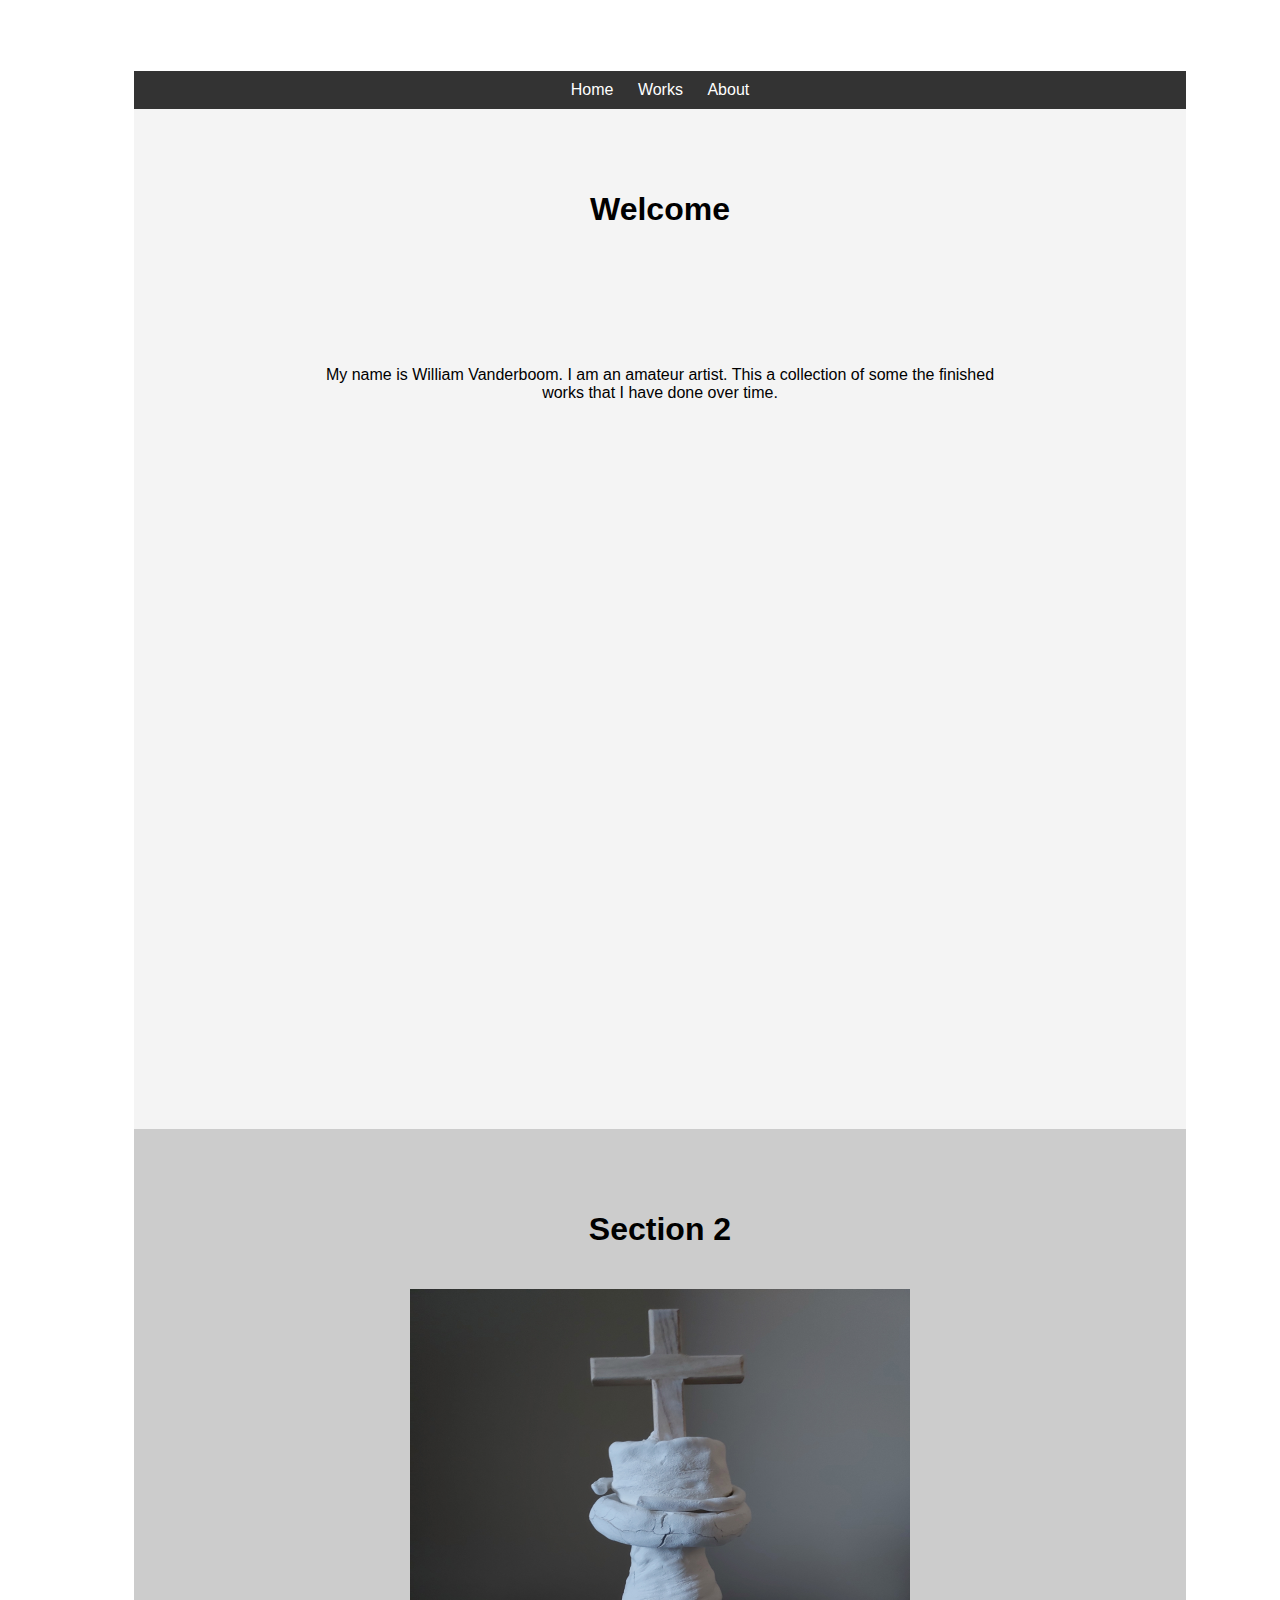
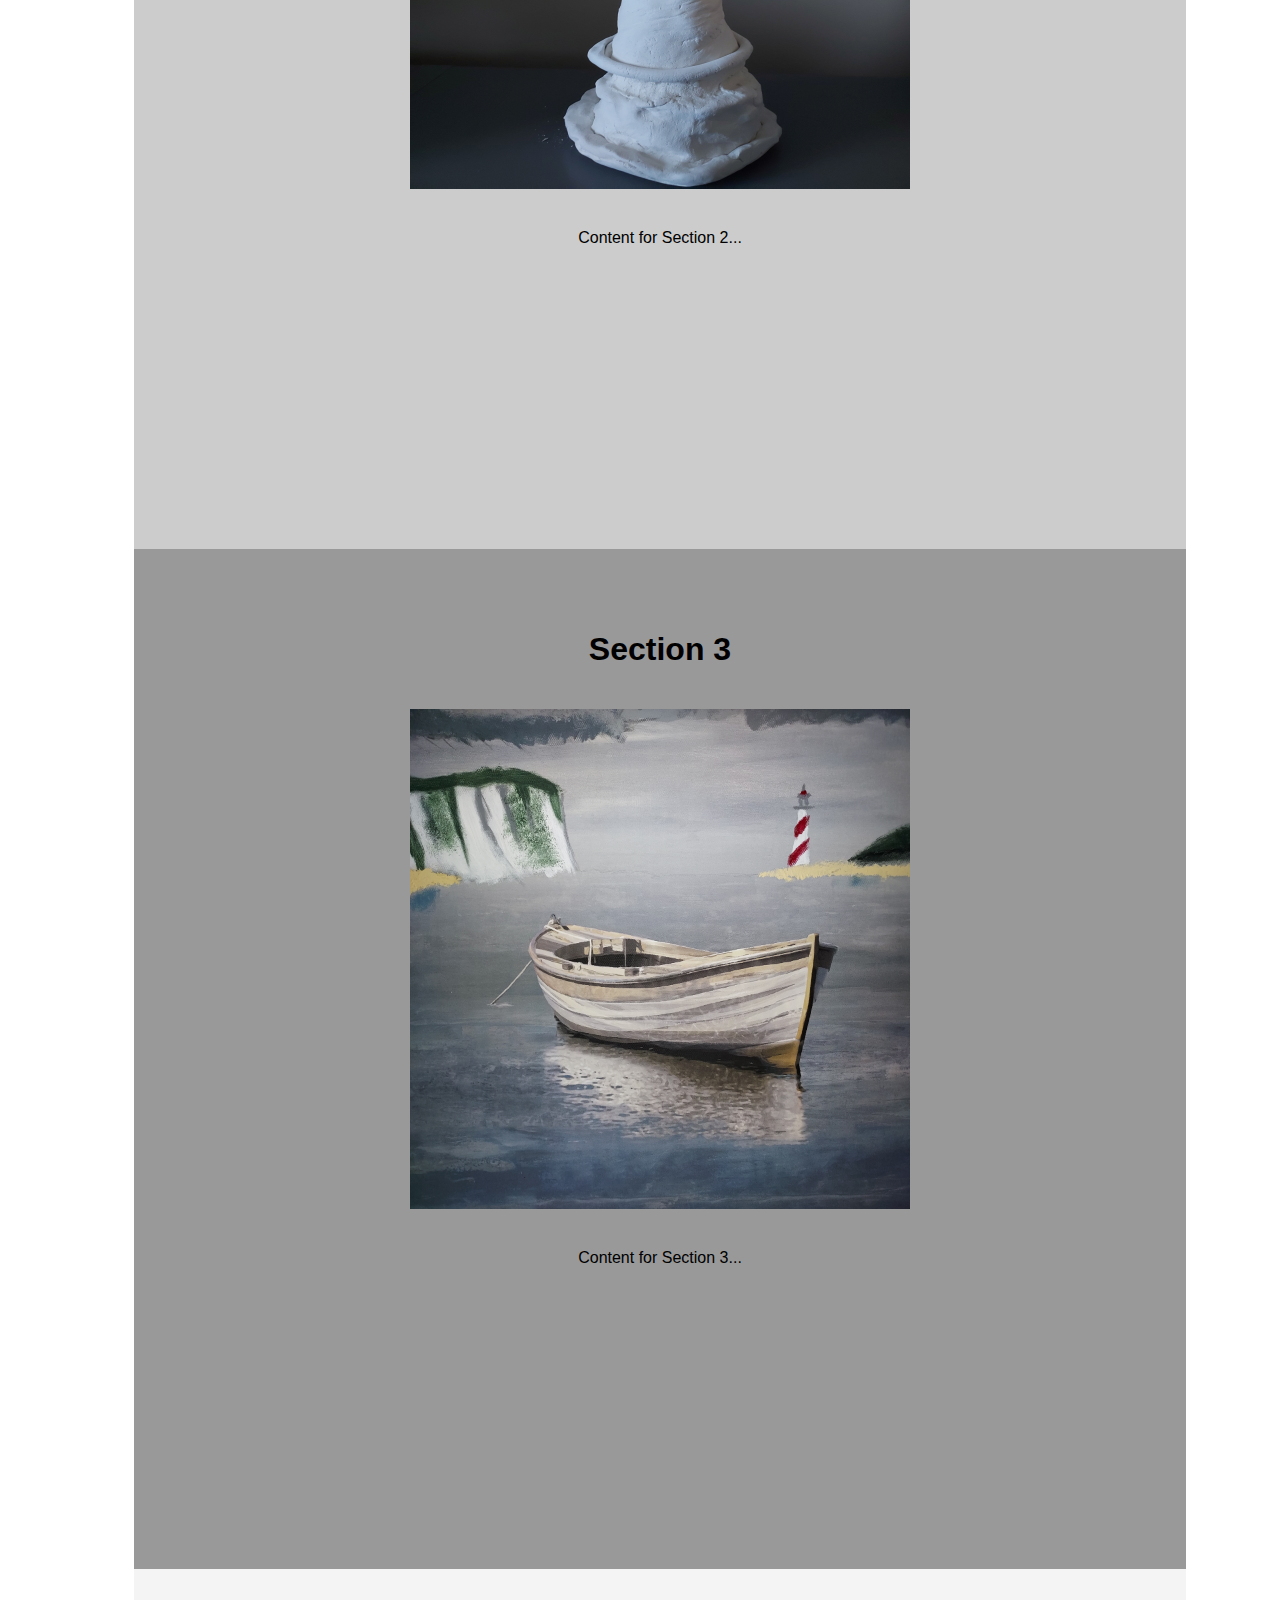
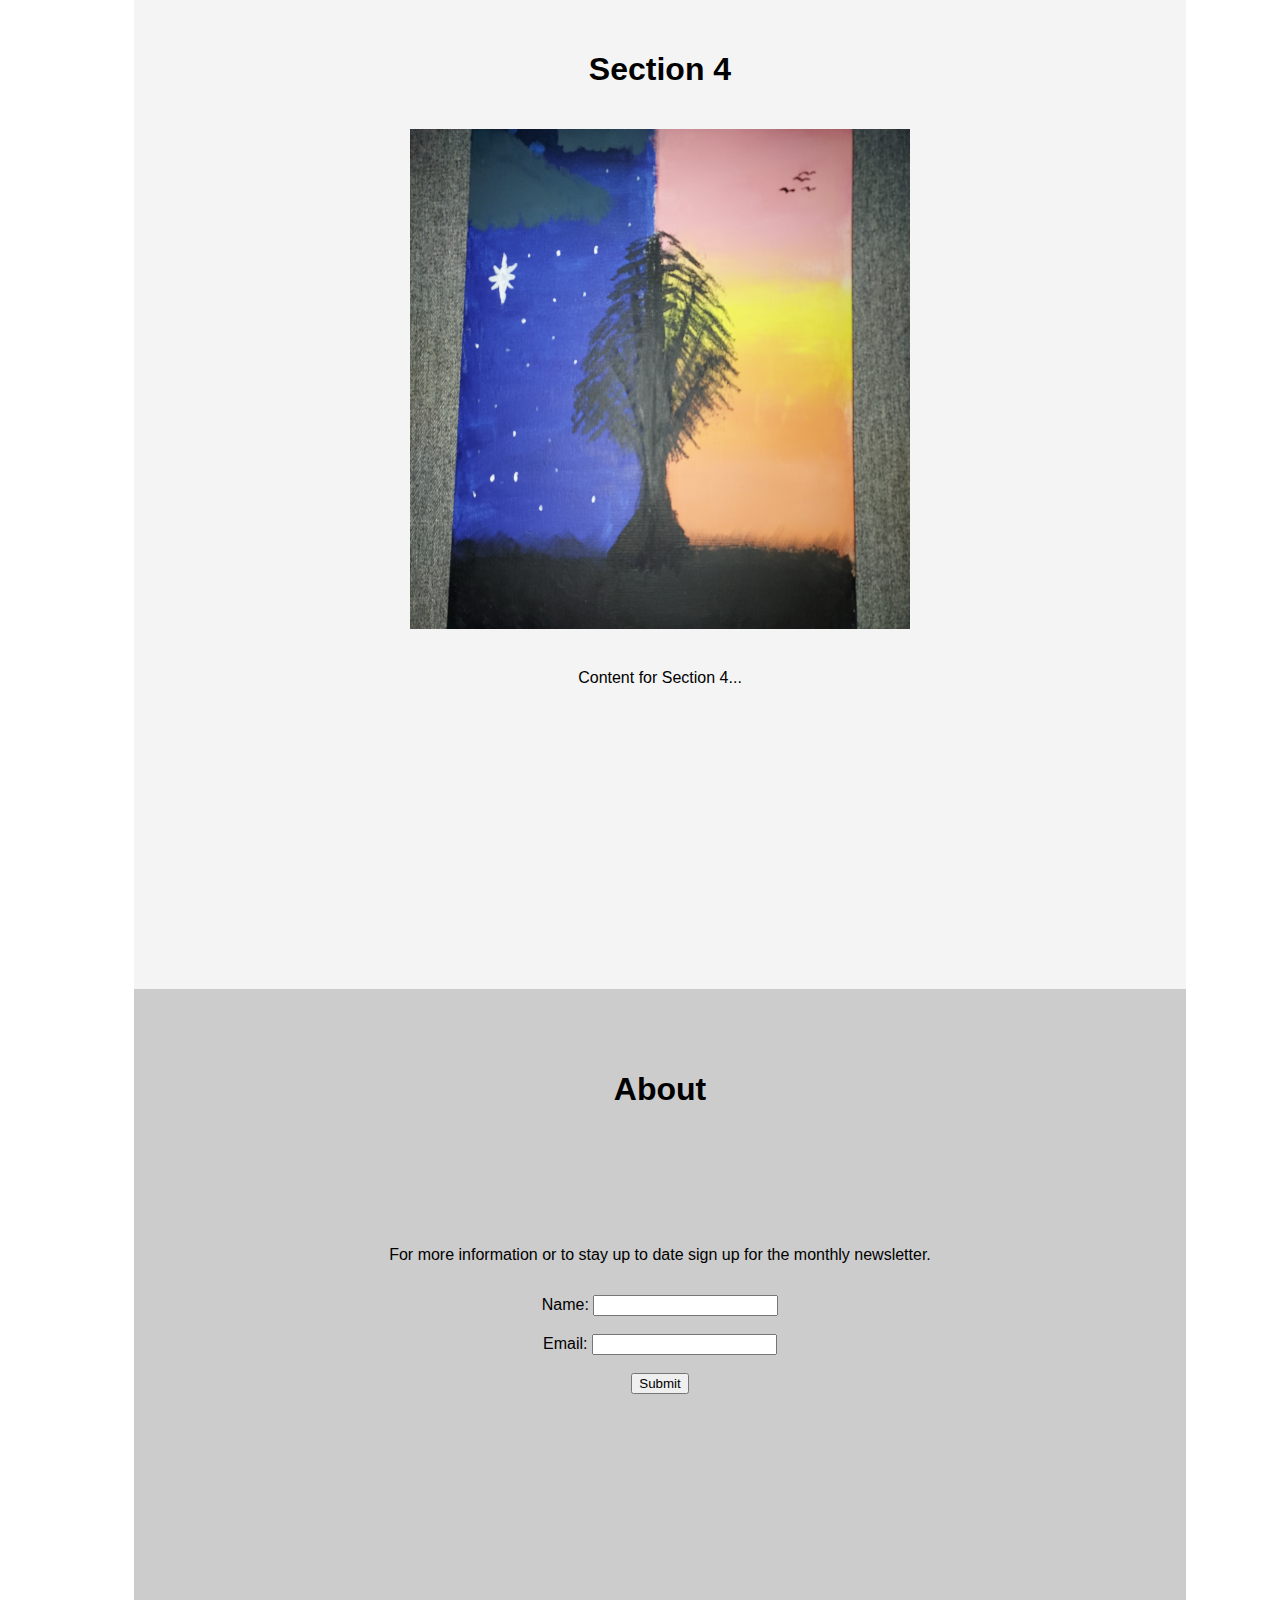
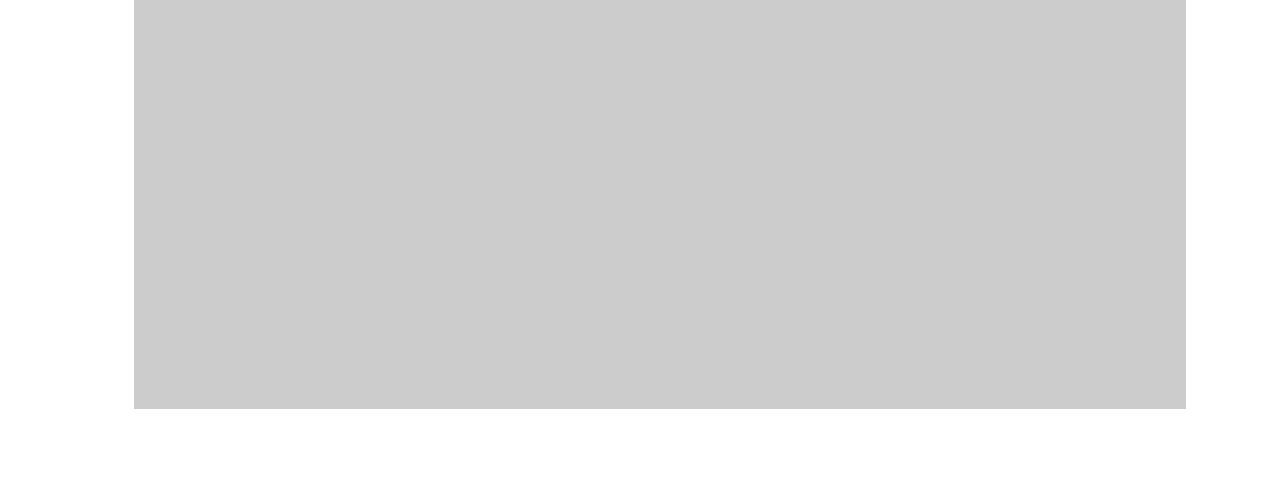
==== ArtWebsite/index.html @ cbee602c "Add files via upload" ====
<!DOCTYPE html>
<html lang="en">
<head>
    <meta charset="UTF-8">
    <meta name="viewport" content="width=device-width, initial-scale=1.0">
    <title>Artist Website</title>
    <link rel="stylesheet" href="stylesheet.css">
</head>
<body>
    <div id = "wrapper">
        
        <nav>
            <a href="#section1">Home</a>
            <a href="#section2">Works</a>
            <a href="#section5">About</a>
        </nav>

        <section id="section1">
            
            <h1>Welcome</h1>
            <div id = "message"> 
                <p>My name is William Vanderboom. I am an amateur artist. This a collection of some the finished works that I have done over time.  </p>
            </div>
        </section>

        <section id="section2">
            <h1>Section 2</h1>
            <img id = "chess" src = "king.jpg" alt="king">
            <p>Content for Section 2...</p>
        </section>

        <section id="section3">
            <h1>Section 3</h1>
            <img id = "boat" src = "boat.jpg" alt="boat">
            <p>Content for Section 3...</p>
        </section>

        <section id="section4">
            <h1>Section 4</h1>
            <img id = "tree" src="tree.jpg" alt="tree">
            <p>Content for Section 4...</p>
        </section>

        <section id="section5">
            <h1>About</h1>
            <div id = "entry">
                <p>For more information or to stay up to date sign up for the monthly newsletter.
                </p>
                <form action="https://webdevbasics.net/scripts/demo.php" method="post">
                    <label for="name">Name:</label>
                    <input type="text" id="name" name="name" required><br><br>
            
                    <label for="email">Email:</label>
                    <input type="email" id="email" name="email" required><br><br>
            
                    <button type="submit">Submit</button>
                </form>
            </div>
        </section>
    </div>
    <script src="script.js"></script>

    
</body>
</html>
---- ArtWebsite/stylesheet.css ----
/* styles.css */
body {
    font-family: Arial, sans-serif;
}

#wrapper{
    /*background-color: "navy-blue";*/
    padding-top: 5%;
    padding-left: 10%;
    padding-right: 10%;
    padding-bottom: 5%;
}
#boat,#chess,#tree{
    align-content: center;
    height: 500px;
    width: 500px;
    top: 0px;
    padding: 20px 20px;

}

nav {
    position:relative;
    top: 0px;
    width: 100%;
    background-color: #333;
    color: #fff;
    padding: 10px 20px;
    text-align: center;
}

nav a {
    color: #fff;
    margin: 0 10px;
    text-decoration: none;
}

section {
    padding: 60px 20px;
    height: 100vh;
    width: 100%;
    text-align: center;
}

form{
    padding-top: 15px;
}

#message, #entry{
    padding-top: 10%;
    padding-left: 15%;
    padding-right: 15%;
}

#section1 { background-color: #f4f4f4; text-align: center;}
#section2 { background-color: #ccc; text-align: center; }
#section3 { background-color: #999; text-align: center; }
#section4 { background-color: #f4f4f4; text-align: center;}
#section5 { background-color: #ccc; text-align: center; }
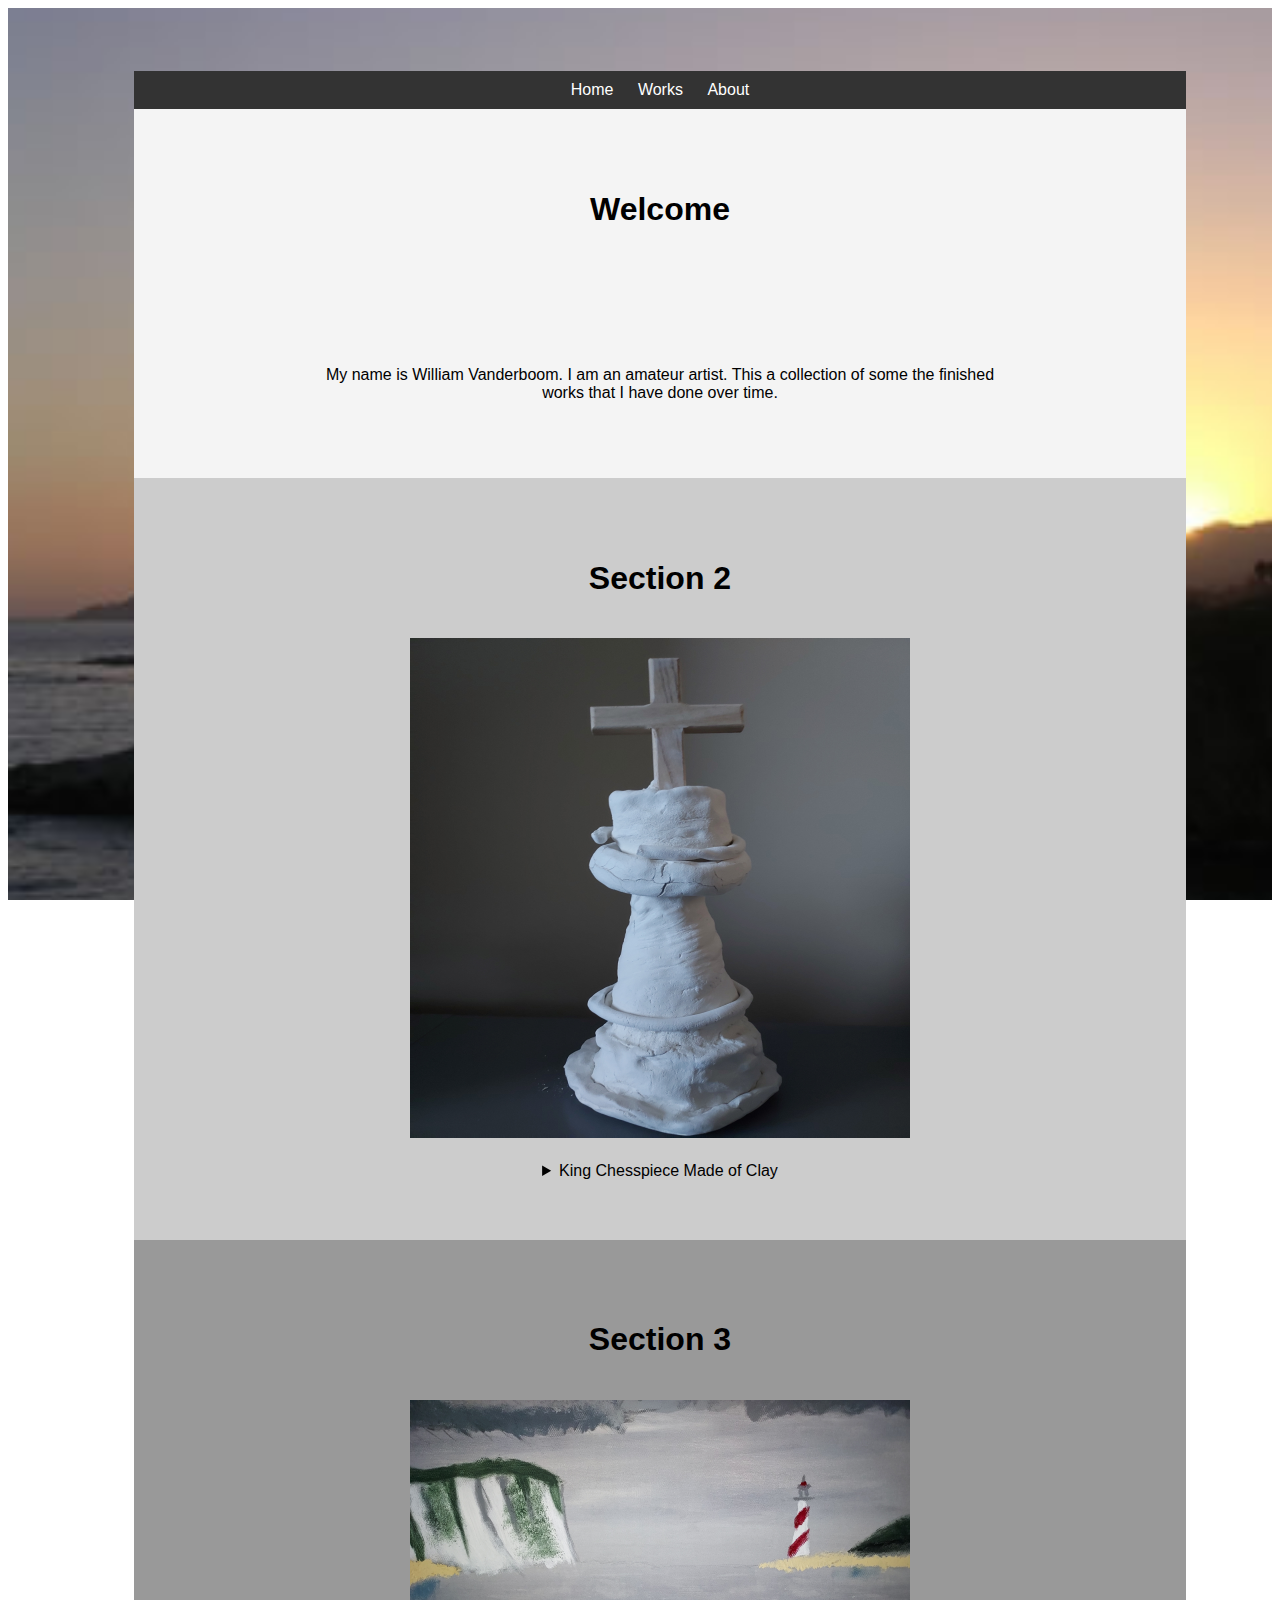
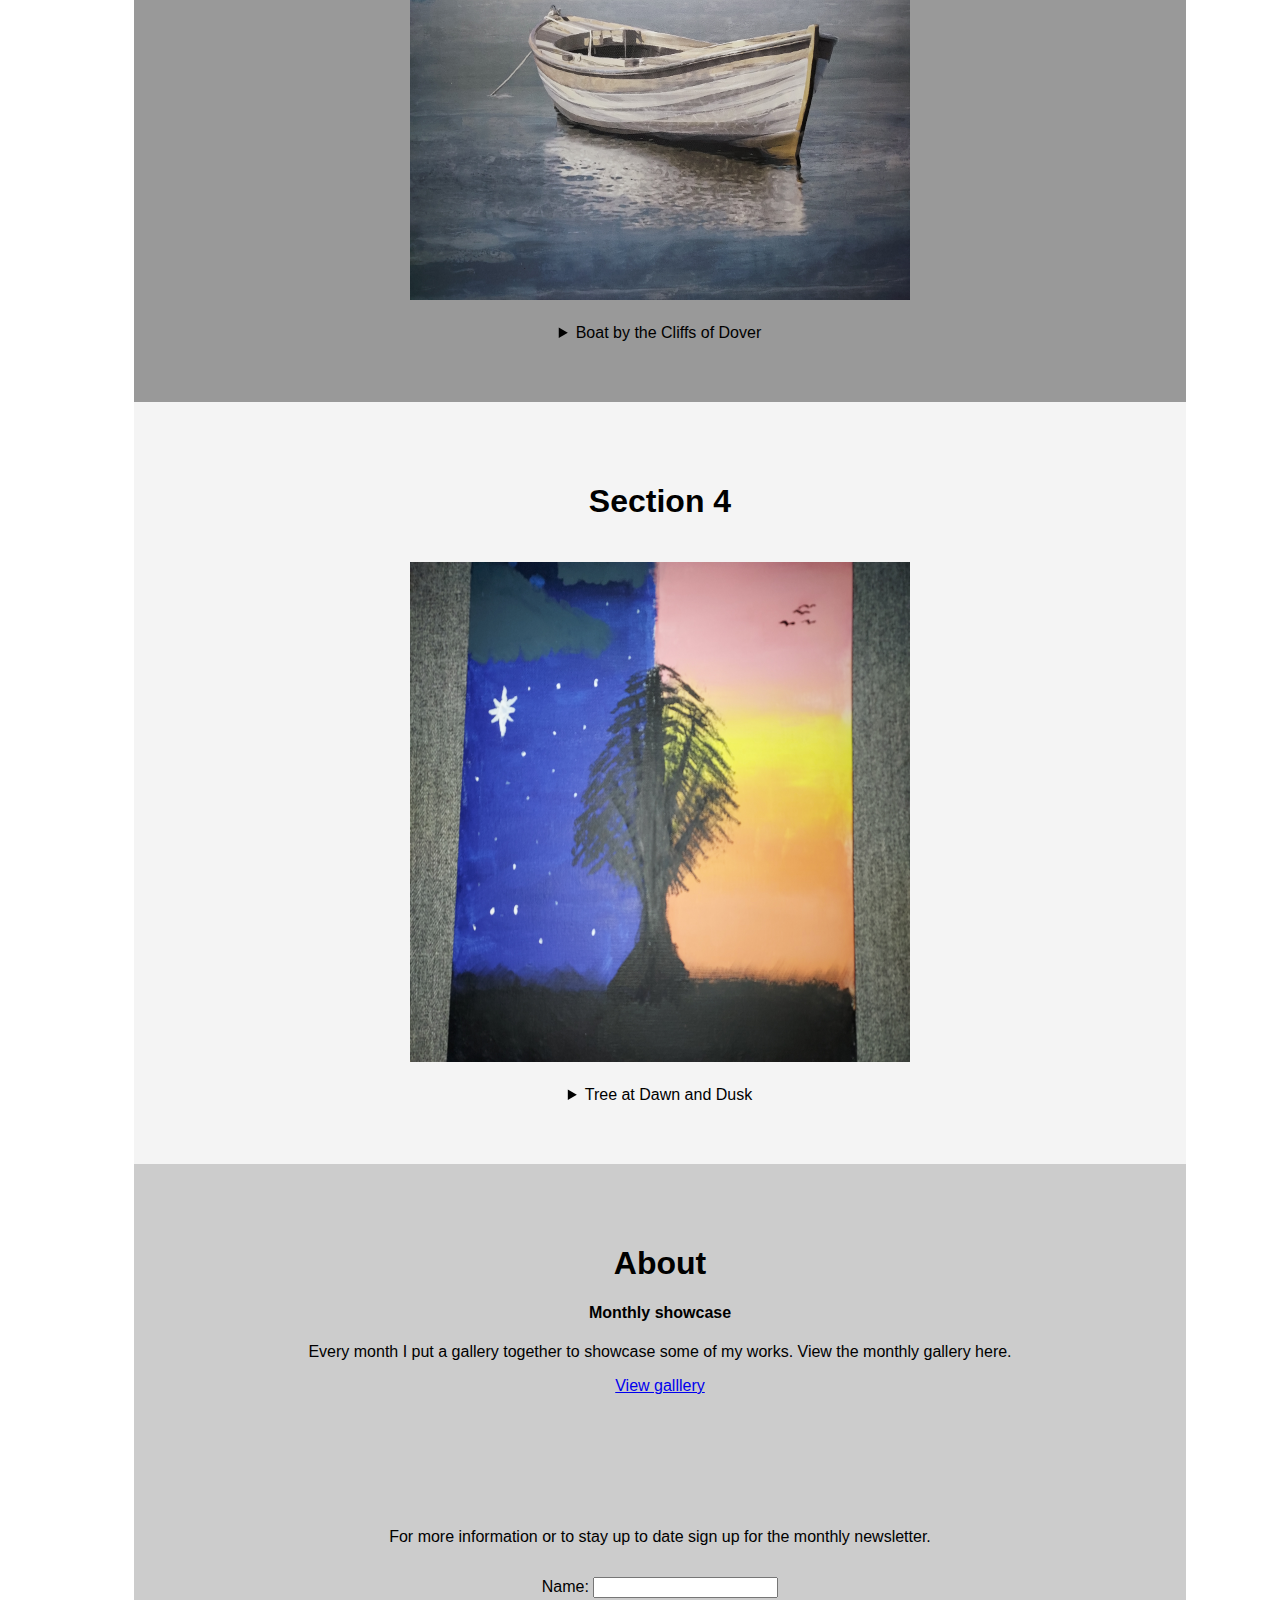
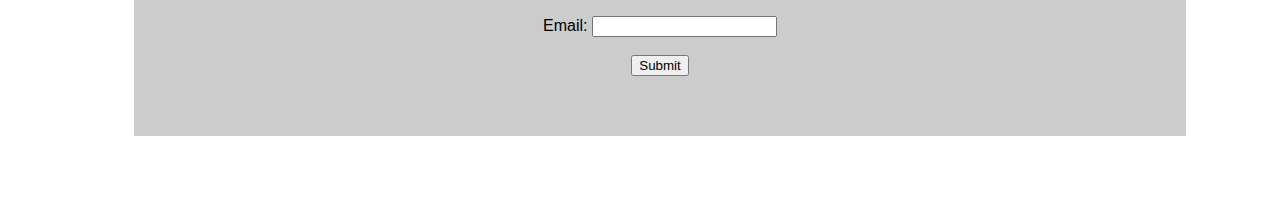
==== commit 92456dc2: "Finished Gallery and Widgets Finished the gallery and added some widgets and some other details" ====
--- a/ArtWebsite/index.html
+++ b/ArtWebsite/index.html
@@ -26,23 +26,46 @@
         <section id="section2">
             <h1>Section 2</h1>
             <img id = "chess" src = "king.jpg" alt="king">
-            <p>Content for Section 2...</p>
+            <details>
+                <summary>King Chesspiece Made of Clay</summary>
+                <p>The white chess king piece was hand sculpted with store bought clay. The "head" and "body" are connected together by a wooden ruler on the inside of the king. 
+                    The wooden cross on the top acts as a common headpiece seen on chesspiece models.
+                </p>
+            </details>
+            
         </section>
 
         <section id="section3">
             <h1>Section 3</h1>
             <img id = "boat" src = "boat.jpg" alt="boat">
-            <p>Content for Section 3...</p>
+            <details>
+                <summary>Boat by the Cliffs of Dover</summary>
+                <p>This was originally a store bought decoration with just the boat and no horizon. I added the clouds, cliffs, and ligthhouse to look like Dover, England
+                </p>
+            </details>
         </section>
 
         <section id="section4">
             <h1>Section 4</h1>
             <img id = "tree" src="tree.jpg" alt="tree">
-            <p>Content for Section 4...</p>
+            <details>
+                <summary>Tree at Dawn and Dusk</summary>
+                <p>This symmetrical painting depicts the same tree at different times of day. 
+                </p>
+            </details>
         </section>
 
         <section id="section5">
             <h1>About</h1>
+            <div id = "showcase">
+                <h4>Monthly showcase</h4>
+                <p>
+                    Every month I put a gallery together to showcase some of my works. View the monthly gallery here.
+                    
+                </p>
+                <p><a href="gallery.html">View galllery</a></p>
+
+            </div>
             <div id = "entry">
                 <p>For more information or to stay up to date sign up for the monthly newsletter.
                 </p>
--- a/ArtWebsite/stylesheet.css
+++ b/ArtWebsite/stylesheet.css
@@ -2,9 +2,57 @@
 body {
     font-family: Arial, sans-serif;
 }
+#gallery-body{
+    background-color: #333333;
+    color: #eaeaea;
+    
+}
+#gallery{
+    position: relative;
+    border-image: none;
+    a{
+        text-underline-offset: none;
+        color: #eaeaea;
+        font: italic;
+    }
+    span{
+        position: absolute;
+        left: -1000px;
+        opacity: 0;
+        transition: opacity 3s ease-in-out;
+    }
+}
+#gallery a:hover span{
+    position: absolute;
+    top: 16px;
+    left: 320px;
+    text-align: center;
+    opacity: 1;
+}
+
+#ul-gallery{
+    width: 300px;
+    marker: none;
+
+}
+#li-gallery{
+    float: left;
+    display: inline;
+    padding: 10px;
+}
+#gallery-fig{
+    position: absolute;
+    left: 280px; 
+    text-align:center;
+    opacity: 0;
+}
+
 
 #wrapper{
-    /*background-color: "navy-blue";*/
+    background-image: url("photo6.jpg");
+    background-size: cover;
+    background-position: center;
+    background-attachment: fixed;
     padding-top: 5%;
     padding-left: 10%;
     padding-right: 10%;
@@ -37,9 +85,10 @@
 
 section {
     padding: 60px 20px;
-    height: 100vh;
+    
     width: 100%;
     text-align: center;
+    transition: all 0.3s ease;
 }
 
 form{
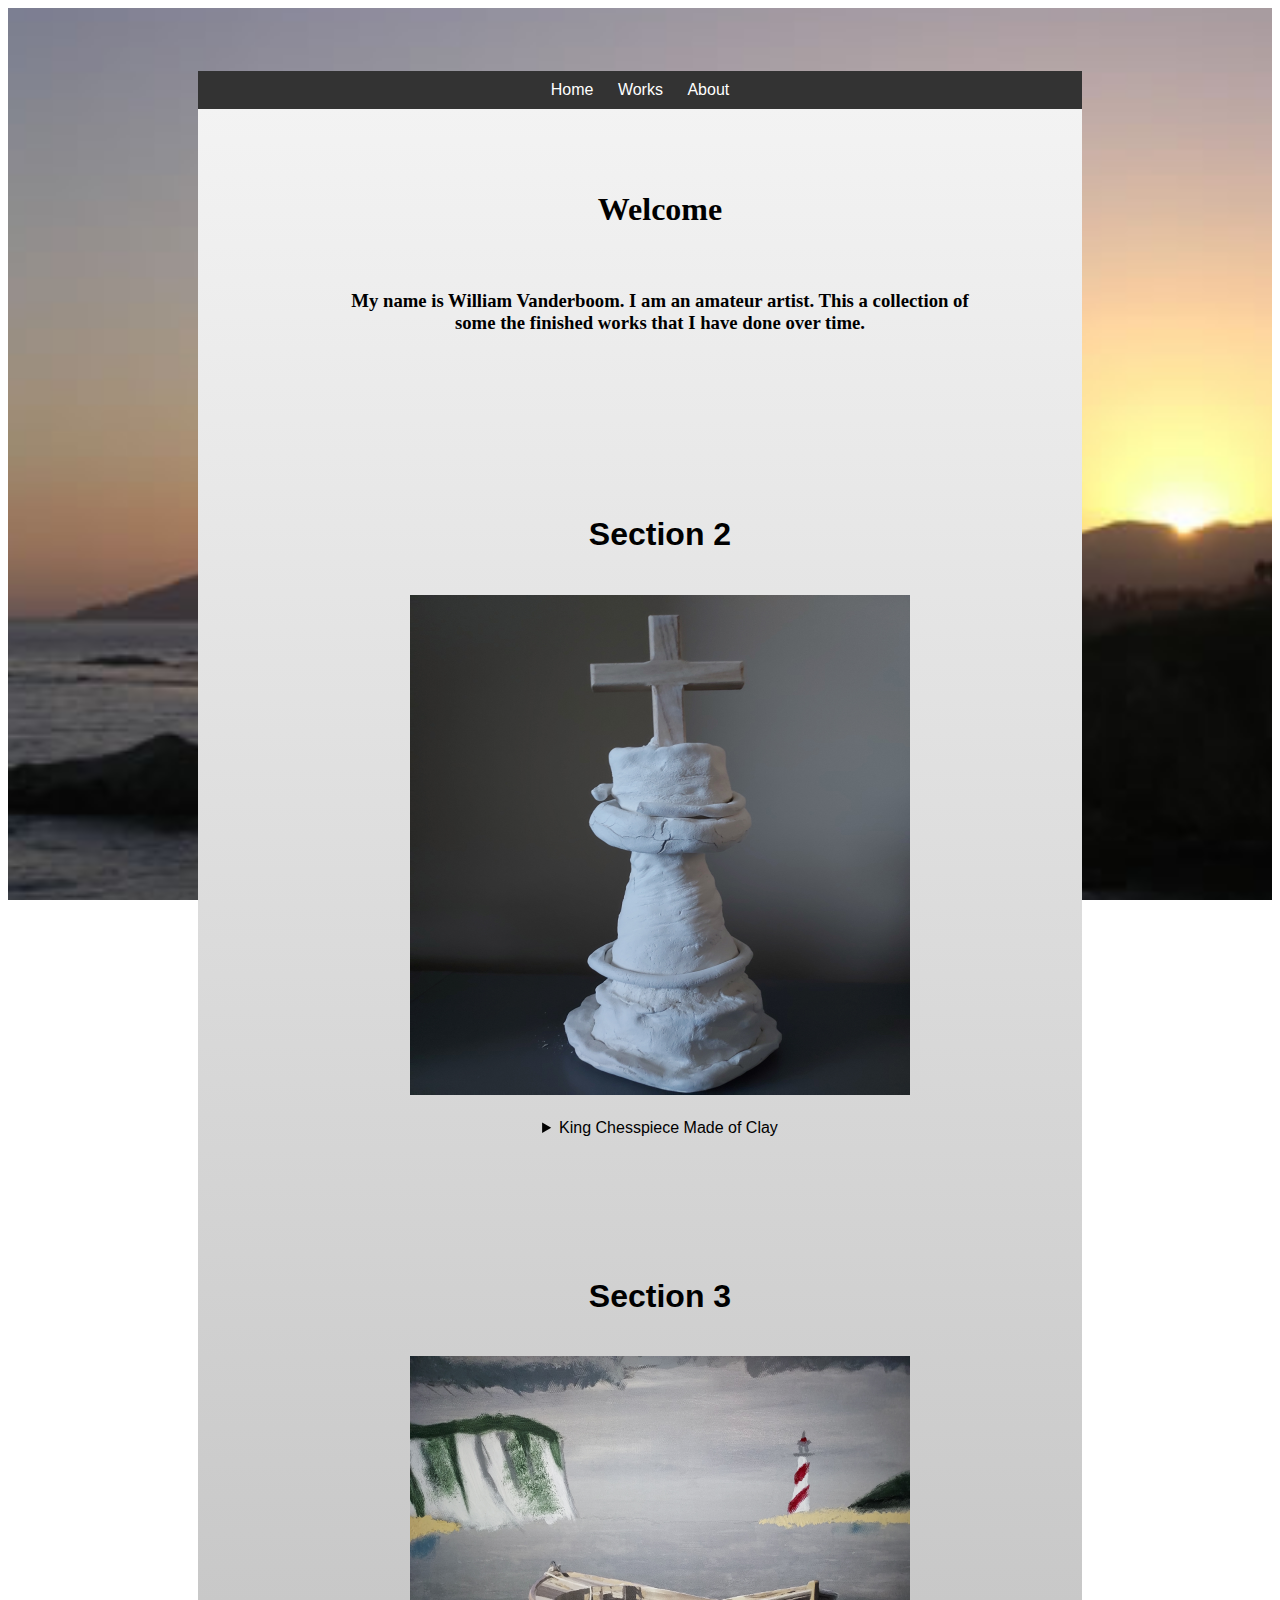
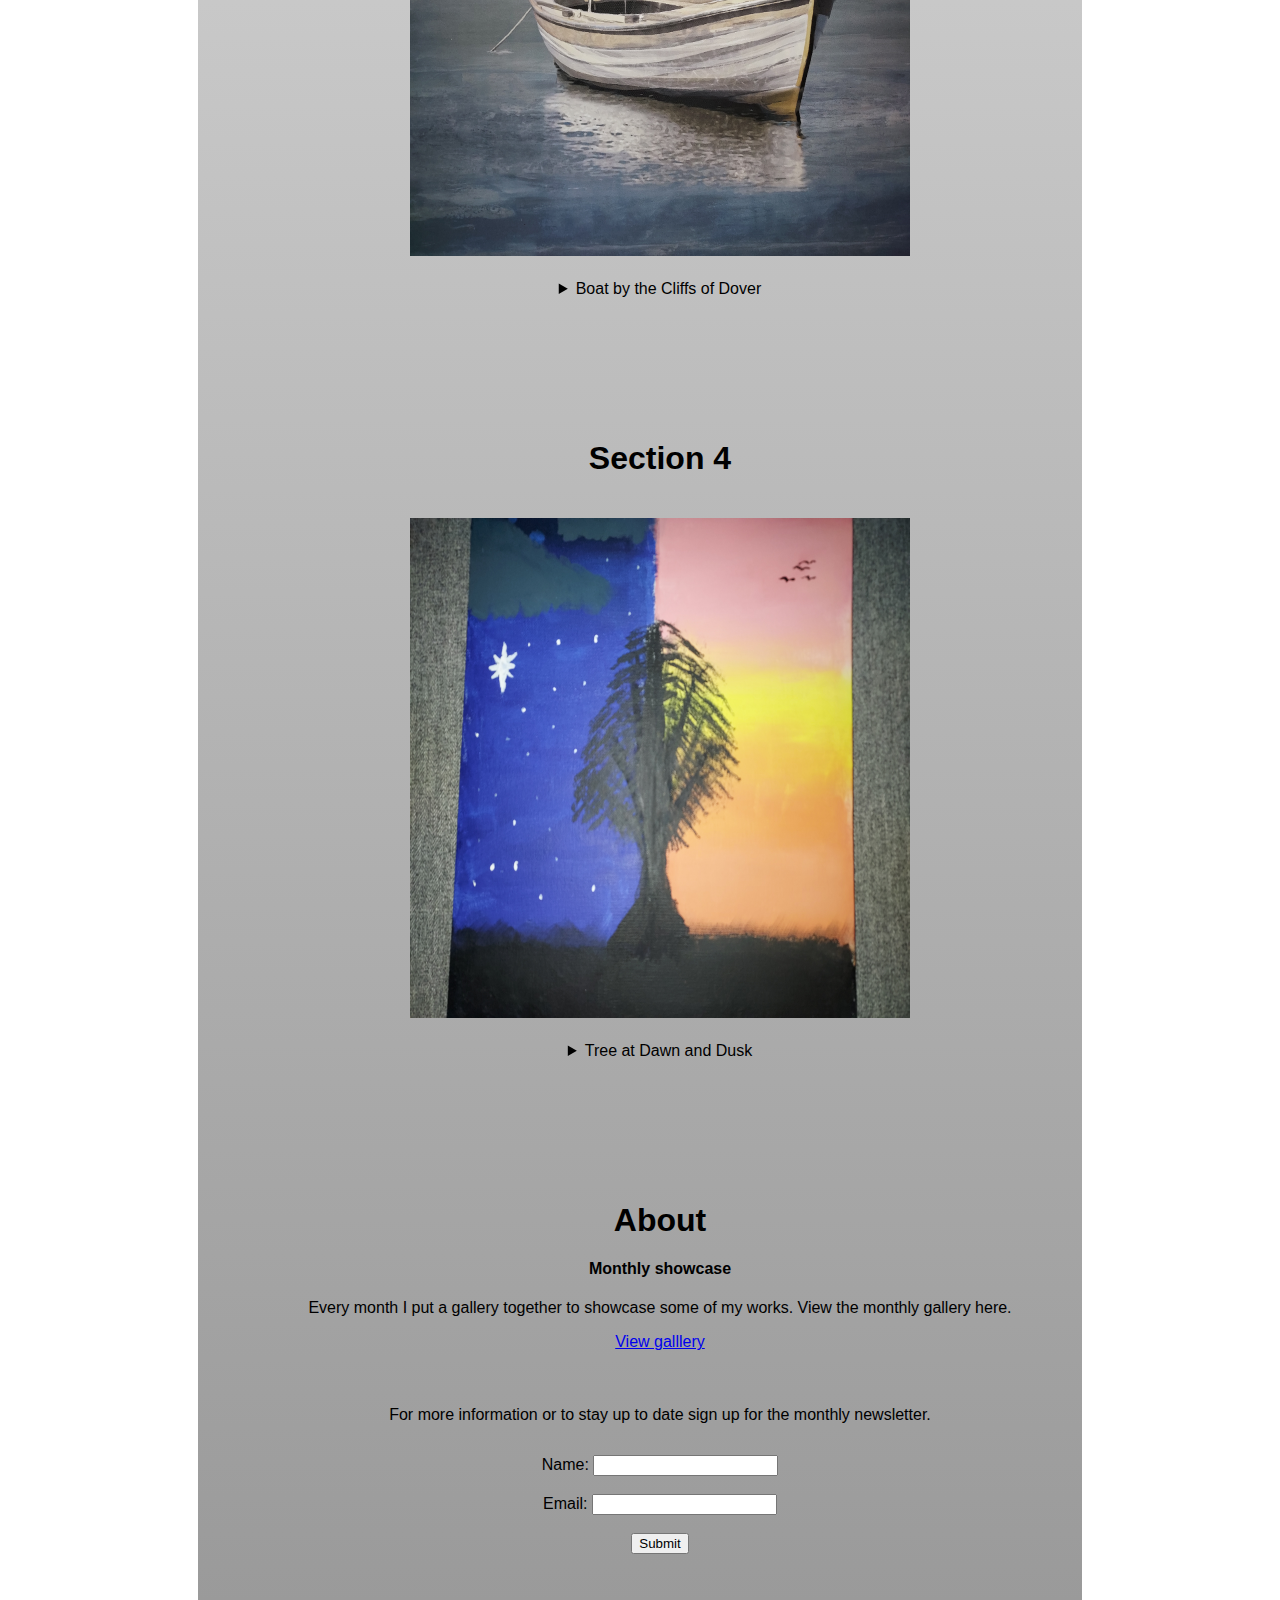
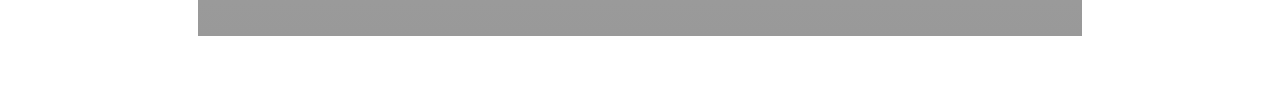
==== commit 39fea9b2: "CSS styling changes" ====
--- a/ArtWebsite/index.html
+++ b/ArtWebsite/index.html
@@ -8,78 +8,80 @@
 </head>
 <body>
     <div id = "wrapper">
+        <div id = "wrapper2">
         
-        <nav>
-            <a href="#section1">Home</a>
-            <a href="#section2">Works</a>
-            <a href="#section5">About</a>
-        </nav>
+            <nav>
+                <a href="#section1">Home</a>
+                <a href="#section2">Works</a>
+                <a href="#section5">About</a>
+            </nav>
 
-        <section id="section1">
-            
-            <h1>Welcome</h1>
-            <div id = "message"> 
-                <p>My name is William Vanderboom. I am an amateur artist. This a collection of some the finished works that I have done over time.  </p>
-            </div>
-        </section>
+            <section id="section1">
+                
+                <h1>Welcome</h1>
+                <div id = "message"> 
+                    <h3>My name is William Vanderboom. I am an amateur artist. This a collection of some the finished works that I have done over time.</h3>
+                </div>
+            </section>
 
-        <section id="section2">
-            <h1>Section 2</h1>
-            <img id = "chess" src = "king.jpg" alt="king">
-            <details>
-                <summary>King Chesspiece Made of Clay</summary>
-                <p>The white chess king piece was hand sculpted with store bought clay. The "head" and "body" are connected together by a wooden ruler on the inside of the king. 
-                    The wooden cross on the top acts as a common headpiece seen on chesspiece models.
-                </p>
-            </details>
-            
-        </section>
+            <section id="section2">
+                <h1>Section 2</h1>
+                <img id = "chess" src = "king.jpg" alt="king">
+                <details>
+                    <summary>King Chesspiece Made of Clay</summary>
+                    <p>The white chess king piece was hand sculpted with store bought clay. The "head" and "body" are connected together by a wooden ruler on the inside of the king. 
+                        The wooden cross on the top acts as a common headpiece seen on chesspiece models.
+                    </p>
+                </details>
+                
+            </section>
 
-        <section id="section3">
-            <h1>Section 3</h1>
-            <img id = "boat" src = "boat.jpg" alt="boat">
-            <details>
-                <summary>Boat by the Cliffs of Dover</summary>
-                <p>This was originally a store bought decoration with just the boat and no horizon. I added the clouds, cliffs, and ligthhouse to look like Dover, England
-                </p>
-            </details>
-        </section>
+            <section id="section3">
+                <h1>Section 3</h1>
+                <img id = "boat" src = "boat.jpg" alt="boat">
+                <details>
+                    <summary>Boat by the Cliffs of Dover</summary>
+                    <p>This was originally a store bought decoration with just the boat and no horizon. I added the clouds, cliffs, and ligthhouse to look like Dover, England
+                    </p>
+                </details>
+            </section>
 
-        <section id="section4">
-            <h1>Section 4</h1>
-            <img id = "tree" src="tree.jpg" alt="tree">
-            <details>
-                <summary>Tree at Dawn and Dusk</summary>
-                <p>This symmetrical painting depicts the same tree at different times of day. 
-                </p>
-            </details>
-        </section>
+            <section id="section4">
+                <h1>Section 4</h1>
+                <img id = "tree" src="tree.jpg" alt="tree">
+                <details>
+                    <summary>Tree at Dawn and Dusk</summary>
+                    <p>This symmetrical painting depicts the same tree at different times of day. 
+                    </p>
+                </details>
+            </section>
 
-        <section id="section5">
-            <h1>About</h1>
-            <div id = "showcase">
-                <h4>Monthly showcase</h4>
-                <p>
-                    Every month I put a gallery together to showcase some of my works. View the monthly gallery here.
-                    
-                </p>
-                <p><a href="gallery.html">View galllery</a></p>
+            <section id="section5">
+                <h1>About</h1>
+                <div id = "showcase">
+                    <h4>Monthly showcase</h4>
+                    <p>
+                        Every month I put a gallery together to showcase some of my works. View the monthly gallery here.
+                        
+                    </p>
+                    <p><a href="gallery.html">View galllery</a></p>
 
-            </div>
-            <div id = "entry">
-                <p>For more information or to stay up to date sign up for the monthly newsletter.
-                </p>
-                <form action="https://webdevbasics.net/scripts/demo.php" method="post">
-                    <label for="name">Name:</label>
-                    <input type="text" id="name" name="name" required><br><br>
-            
-                    <label for="email">Email:</label>
-                    <input type="email" id="email" name="email" required><br><br>
-            
-                    <button type="submit">Submit</button>
-                </form>
-            </div>
-        </section>
+                </div>
+                <div id = "entry">
+                    <p>For more information or to stay up to date sign up for the monthly newsletter.
+                    </p>
+                    <form action="https://webdevbasics.net/scripts/demo.php" method="post">
+                        <label for="name">Name:</label>
+                        <input type="text" id="name" name="name" required><br><br>
+                
+                        <label for="email">Email:</label>
+                        <input type="email" id="email" name="email" required><br><br>
+                
+                        <button type="submit">Submit</button>
+                    </form>
+                </div>
+            </section>
+        </div>
     </div>
     <script src="script.js"></script>
 
--- a/ArtWebsite/stylesheet.css
+++ b/ArtWebsite/stylesheet.css
@@ -54,10 +54,16 @@
     background-position: center;
     background-attachment: fixed;
     padding-top: 5%;
-    padding-left: 10%;
-    padding-right: 10%;
+    padding-left: 15%;
+    padding-right: 15%;
     padding-bottom: 5%;
 }
+
+#wrapper2 {
+    background: linear-gradient(to bottom, #f4f4f4, #999);
+    
+}
+
 #boat,#chess,#tree{
     align-content: center;
     height: 500px;
@@ -73,7 +79,7 @@
     width: 100%;
     background-color: #333;
     color: #fff;
-    padding: 10px 20px;
+    padding: 10px 0px;
     text-align: center;
 }
 
@@ -85,10 +91,11 @@
 
 section {
     padding: 60px 20px;
-    
     width: 100%;
     text-align: center;
     transition: all 0.3s ease;
+    font-family: 'Lucida Sans', 'Lucida Sans Regular', 'Lucida Grande', 'Lucida Sans Unicode', Geneva, Verdana, sans-serif;
+    
 }
 
 form{
@@ -96,13 +103,29 @@
 }
 
 #message, #entry{
-    padding-top: 10%;
+    padding-top: 2.5%;
+    padding-bottom: 2.5%;
     padding-left: 15%;
     padding-right: 15%;
 }
 
-#section1 { background-color: #f4f4f4; text-align: center;}
-#section2 { background-color: #ccc; text-align: center; }
-#section3 { background-color: #999; text-align: center; }
-#section4 { background-color: #f4f4f4; text-align: center;}
-#section5 { background-color: #ccc; text-align: center; }
+#section1 { 
+    /*background-color: #f4f4f4;*/
+    text-align: center;
+    text-decoration-color: #333; 
+    font-family: cursive;
+
+}
+    
+#section2 { 
+    /*background-color: #ccc;*/ 
+    text-align: center; }
+#section3 { 
+    /*background-color: #999;*/ 
+    text-align: center; }
+#section4 { 
+    /*background-color: #f4f4f4;*/ 
+    text-align: center;}
+#section5 { 
+    /*background-color: #ccc;*/ 
+    text-align: center; }
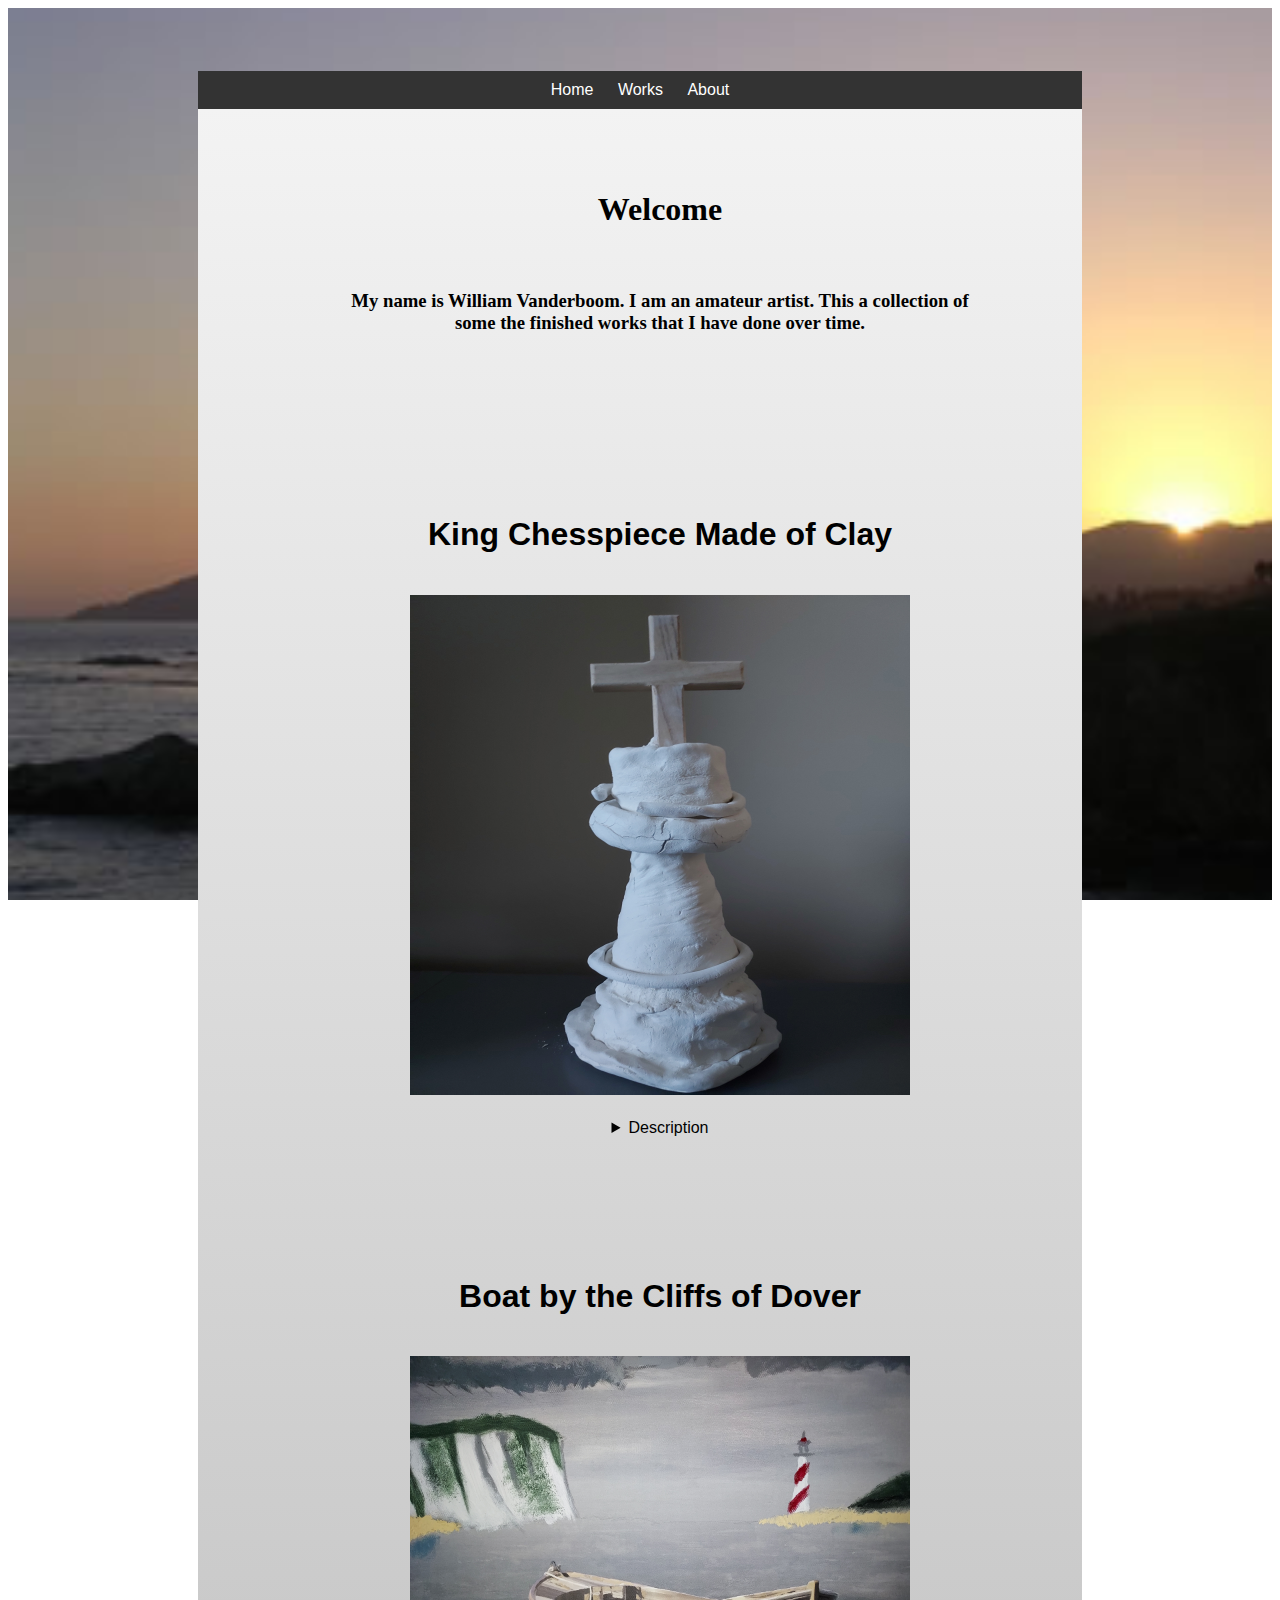
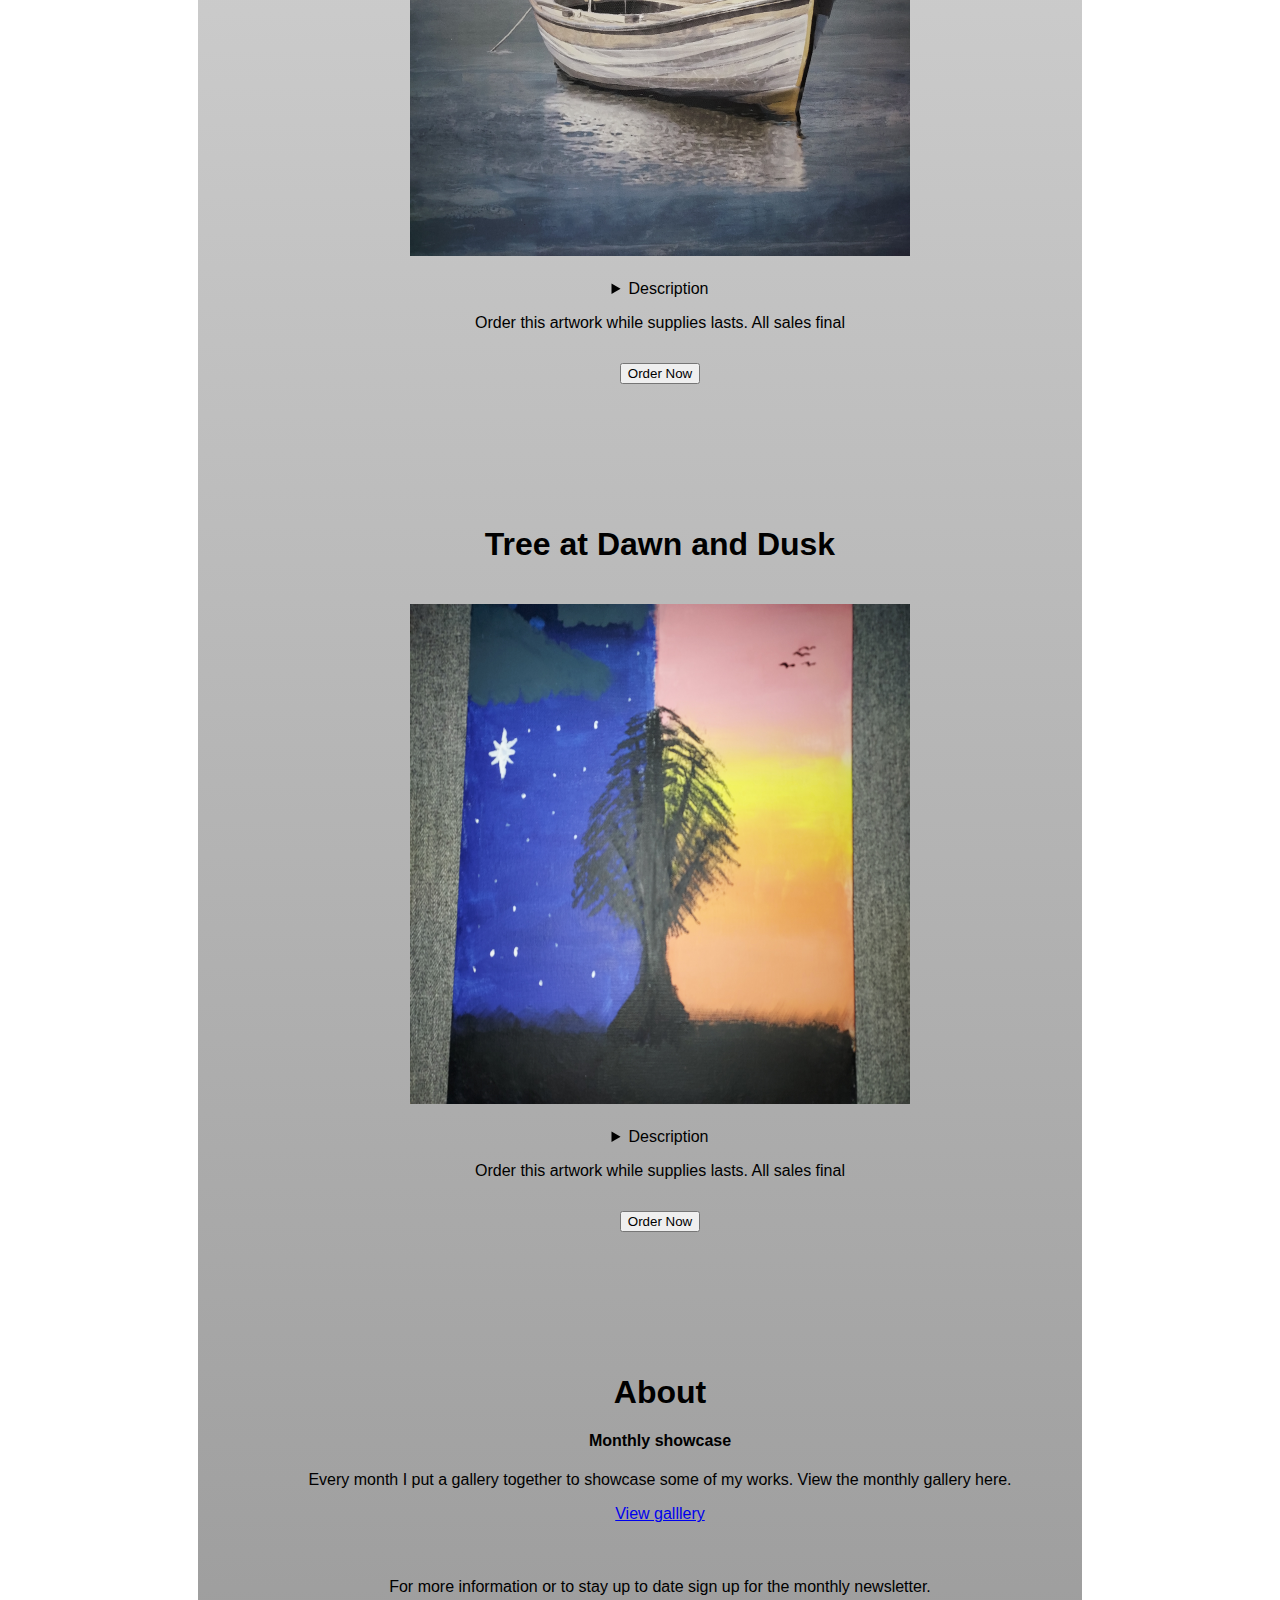
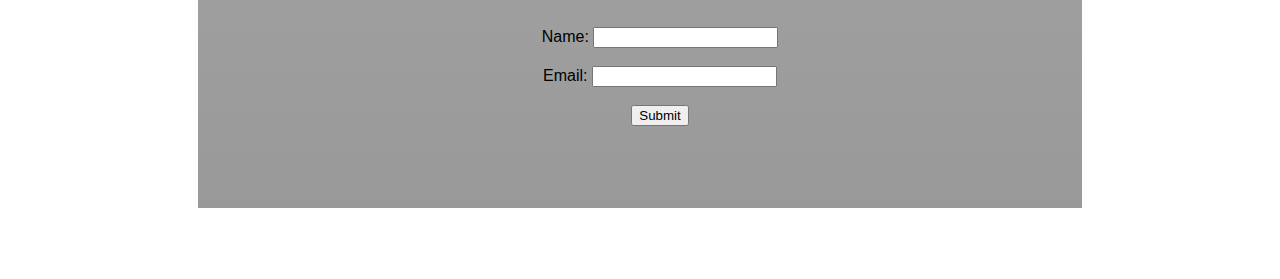
==== commit c71a7c18: "Shopping cart added" ====
--- a/ArtWebsite/index.html
+++ b/ArtWebsite/index.html
@@ -25,10 +25,10 @@
             </section>
 
             <section id="section2">
-                <h1>Section 2</h1>
+                <h1>King Chesspiece Made of Clay</h1>
                 <img id = "chess" src = "king.jpg" alt="king">
                 <details>
-                    <summary>King Chesspiece Made of Clay</summary>
+                    <summary>Description</summary>
                     <p>The white chess king piece was hand sculpted with store bought clay. The "head" and "body" are connected together by a wooden ruler on the inside of the king. 
                         The wooden cross on the top acts as a common headpiece seen on chesspiece models.
                     </p>
@@ -37,23 +37,33 @@
             </section>
 
             <section id="section3">
-                <h1>Section 3</h1>
+                <h1>Boat by the Cliffs of Dover</h1>
                 <img id = "boat" src = "boat.jpg" alt="boat">
                 <details>
-                    <summary>Boat by the Cliffs of Dover</summary>
+                    <summary>Description</summary>
                     <p>This was originally a store bought decoration with just the boat and no horizon. I added the clouds, cliffs, and ligthhouse to look like Dover, England
                     </p>
                 </details>
+                <p>Order this artwork while supplies lasts. All sales final</p>
+                <form method="post"
+                    action="https://ww10.aitsafe.com/cf/add.cfm?userid=C8386226&product=Boat by the Cliffs of Dover&price=69.99">
+                    <input type="submit" value="Order Now">
+                </form>
             </section>
 
             <section id="section4">
-                <h1>Section 4</h1>
+                <h1>Tree at Dawn and Dusk</h1>
                 <img id = "tree" src="tree.jpg" alt="tree">
                 <details>
-                    <summary>Tree at Dawn and Dusk</summary>
+                    <summary>Description</summary>
                     <p>This symmetrical painting depicts the same tree at different times of day. 
                     </p>
                 </details>
+                <p>Order this artwork while supplies lasts. All sales final</p>
+                <form method="post"
+                    action="https://ww10.aitsafe.com/cf/add.cfm?userid=C8386226&product=Tree at Dawn and Dusk&price=69.99">
+                    <input type="submit" value="Order Now">
+                </form>
             </section>
 
             <section id="section5">
